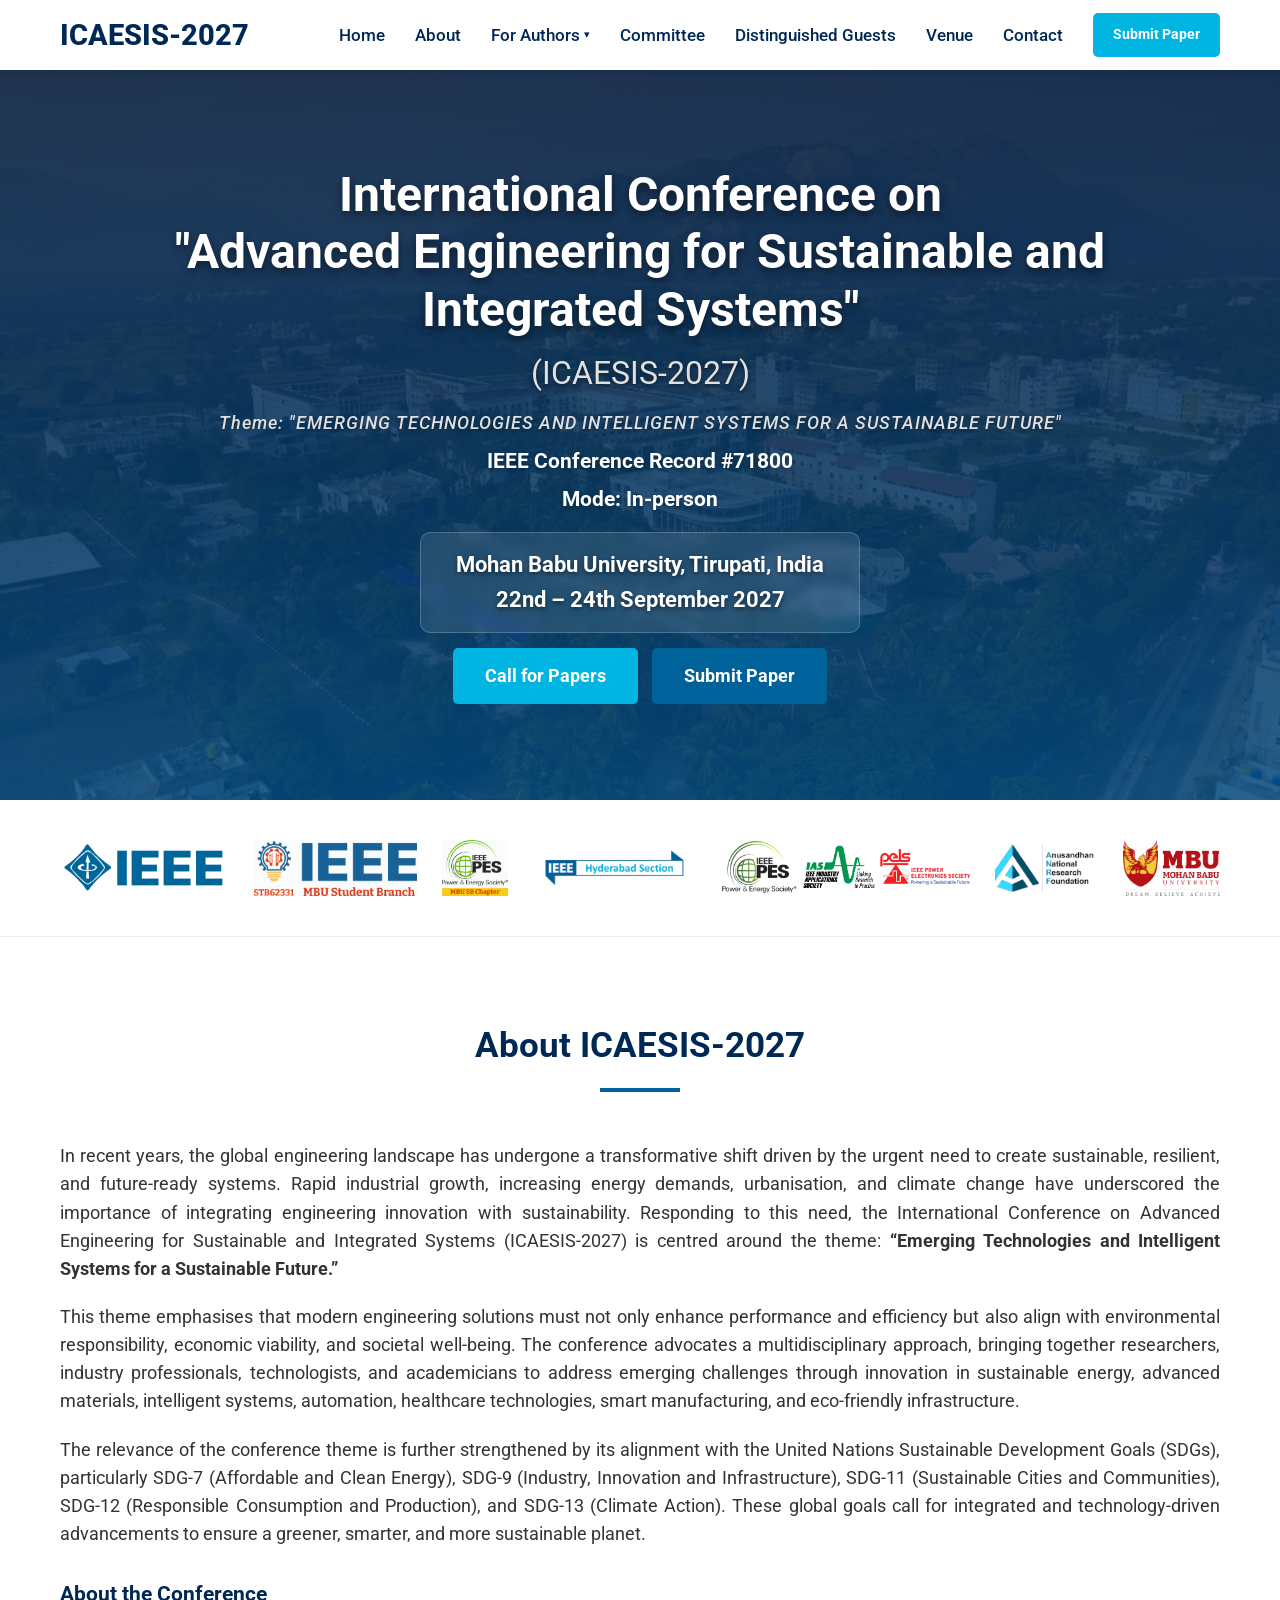
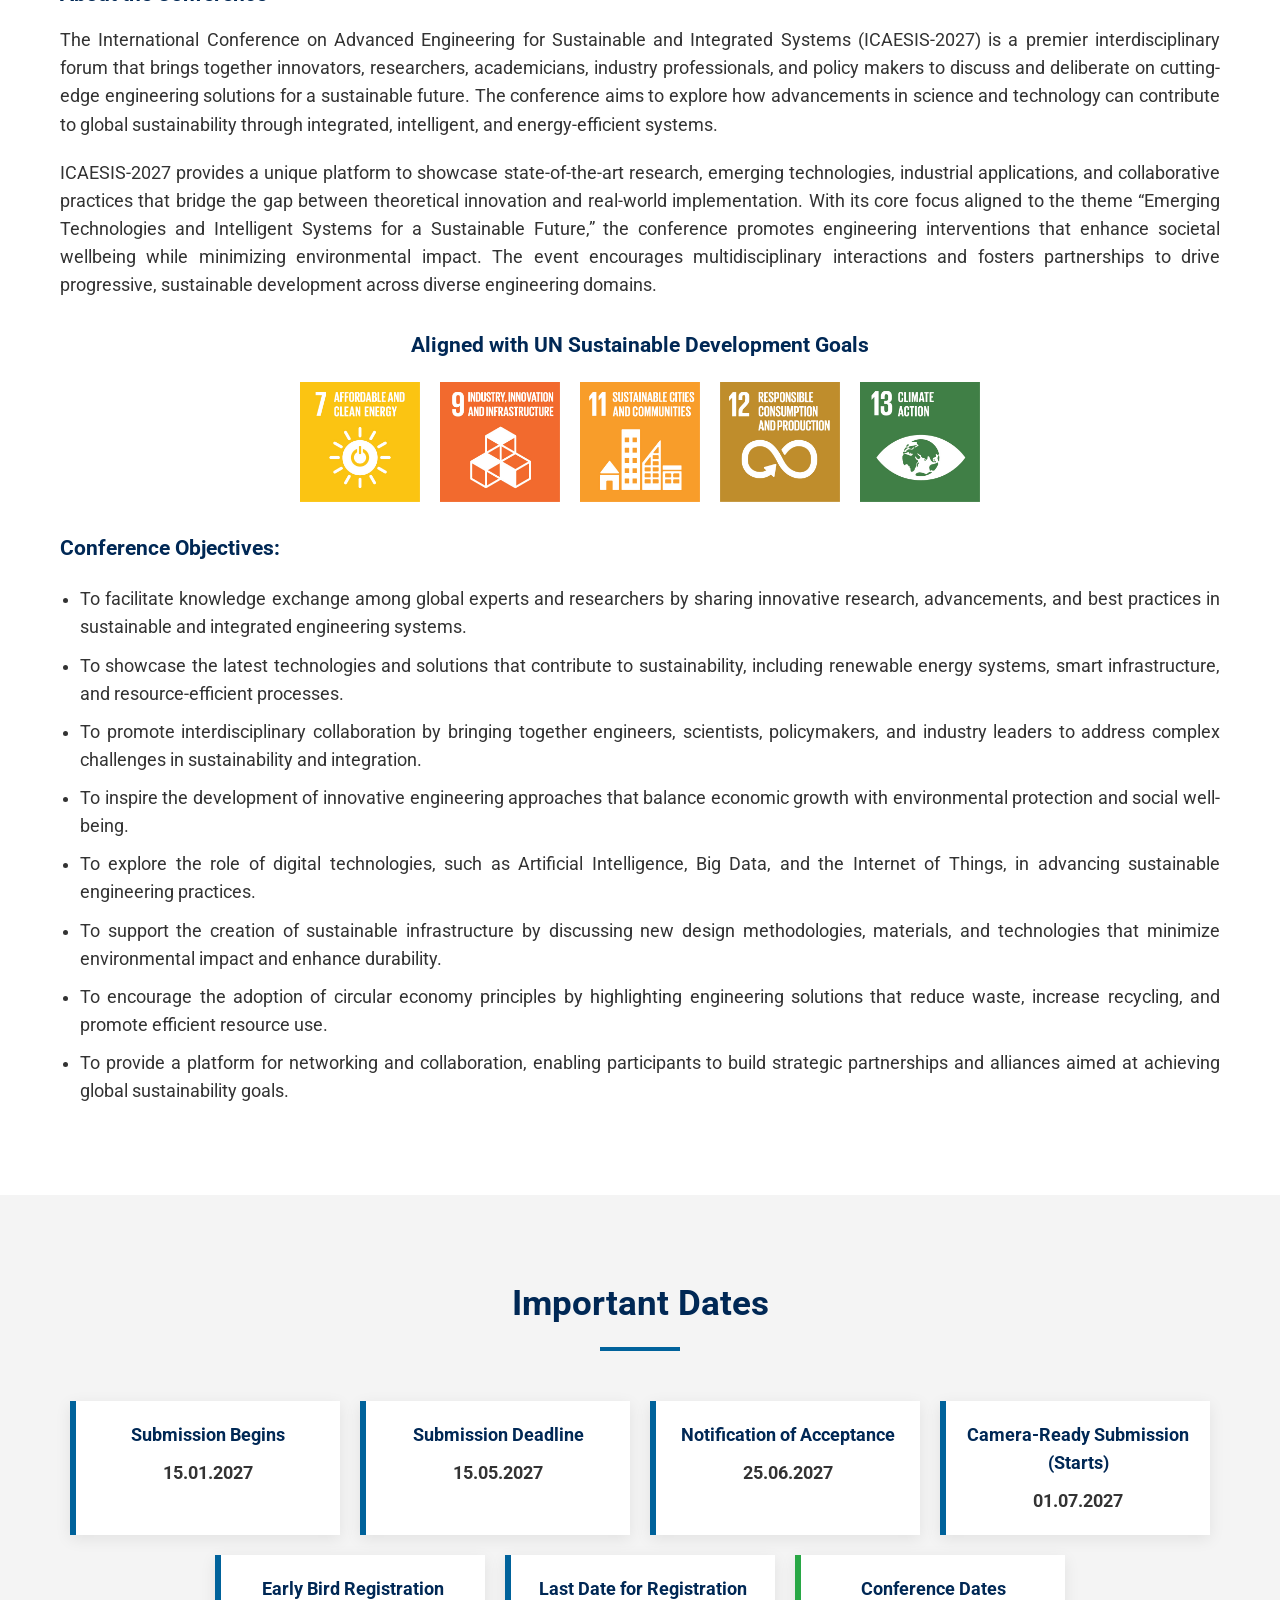
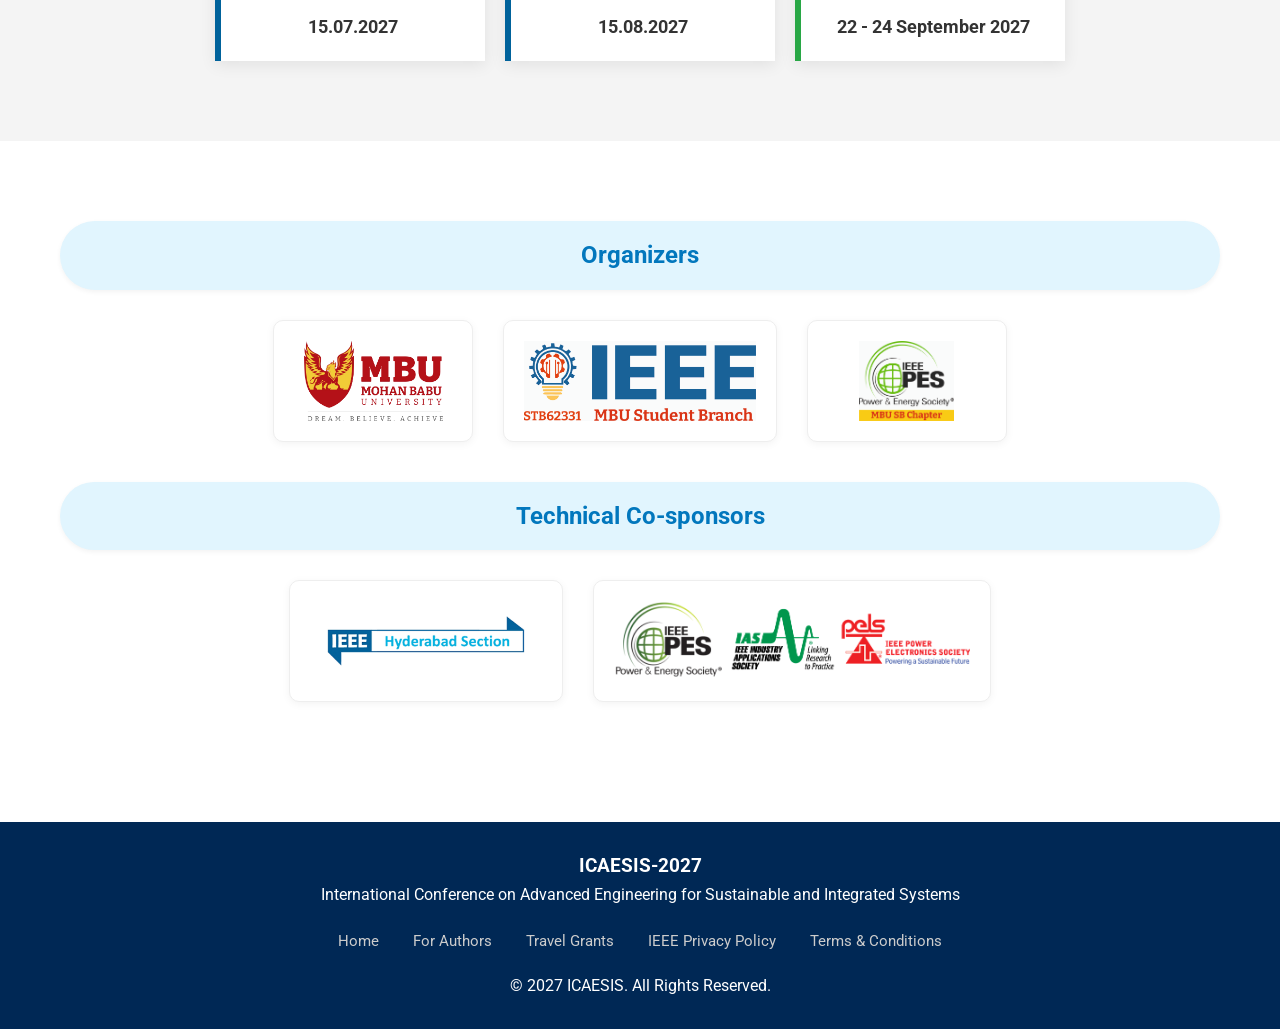
==== index.html @ 09b5b449 "ICAESIS 2027 site: new theme, dates, fees; remove popup" ====
<!DOCTYPE html>
<html lang="en">

<head>
    <meta charset="UTF-8">
    <meta name="viewport" content="width=device-width, initial-scale=1.0">
    <title>ICAESIS-2027 | International Conference on Advanced Engineering</title>
    <!-- Google Fonts -->
    <link rel="preconnect" href="https://fonts.googleapis.com">
    <link rel="preconnect" href="https://fonts.gstatic.com" crossorigin>
    <link
        href="https://fonts.googleapis.com/css2?family=Open+Sans:ital,wght@0,300..800;1,300..800&family=Roboto:wght@300;400;500;700&display=swap"
        rel="stylesheet">
    <!-- Custom CSS -->
    <link rel="stylesheet" href="css/style.css">
    <link rel="icon" type="image/png" href="logos/ieee-hyd.png">
</head>

<body>

    <!-- Header -->
    <header>
        <div class="container navbar">
            <div class="logo-container">
                <a href="index.html" class="nav-brand">
                    ICAESIS-2027
                </a>
            </div>

            <ul class="nav-links">
                <li><a href="index.html">Home</a></li>
                <li><a href="index.html#about">About</a></li>
                <li class="nav-dropdown"><a href="call-for-papers.html">For Authors</a>
                    <ul class="dropdown-menu">
                        <li><a href="call-for-papers.html">Call for Papers</a></li>
                        <li><a href="index.html#dates">Important Dates</a></li>
                        <li><a href="call-for-papers.html#registration-fee">Registration Fee</a></li>
                        <li><a href="call-for-papers.html#submission-guidelines">Submission Guidelines</a></li>
                        <li><a href="templates.html">Templates</a></li>
                    </ul>
                </li>
                <li><a href="committee.html">Committee</a></li>
                <li><a href="speakers.html">Distinguished Guests</a></li>
                <li><a href="venue.html">Venue</a></li>
                <li><a href="contact.html">Contact</a></li>
                 <li class="mobile-nav-btn"><a href="https://cmt3.research.microsoft.com/ICAESIS2027/Submission/Index" class="btn">Submit Paper</a></li>
                            </ul>

            <div class="nav-actions">
                <a href="https://cmt3.research.microsoft.com/ICAESIS2027/Submission/Index" class="btn" style="padding: 10px 20px; font-size: 0.9rem;">Submit Paper</a>
            </div>

            <div class="hamburger">
                <span class="bar"></span>
                <span class="bar"></span>
                <span class="bar"></span>
            </div>
        </div>
    </header>

    <!-- Hero Section -->
    <section class="hero">
        <div class="hero-content">
            <h1>International Conference on <br> "Advanced Engineering for Sustainable and Integrated Systems"</h1>
            <h2>(ICAESIS-2027)</h2>
            <p style="font-size: 1.15rem; margin-top: 8px; font-style: italic; color: #e0e0e0; letter-spacing: 1px; font-weight: 500;">Theme: "EMERGING TECHNOLOGIES AND INTELLIGENT SYSTEMS FOR A SUSTAINABLE FUTURE"</p>
            <p style="font-size: 1.3rem; margin-top: 8px; font-weight: 700;">IEEE Conference Record #71800</p>
            <p style="font-size: 1.3rem; margin-top: 5px; font-weight: 700;">Mode: In-person</p>
            <div class="date-location" style="margin-top: 15px;">
                Mohan Babu University, Tirupati, India <br>
                22nd – 24th September 2027
            </div>
            <div style="margin-top: 15px;">
                <a href="call-for-papers.html" class="btn">Call for Papers</a>
                <a href="https://cmt3.research.microsoft.com/ICAESIS2027/Submission/Index" class="btn" style="background-color: var(--ieee-blue); margin-left: 10px;">Submit Paper</a>
            </div>
        </div>
    </section>

    <!-- Logo Strip -->
    <div class="logo-strip">
        <div class="container">
            <div class="marquee-content">
                 <img src="logos/ieee-logo.png" alt="IEEE" title="IEEE">
                 <img src="logos/MBU_IEEE.jpg" alt="IEEE SB" title="IEEE Student Branch MBU">
           
                 <img src="logos/MBU_IEEE_PES.jpg" alt="IEEE PES" title="IEEE PES/PELS/IAS Jt Chapter">
                      <img src="logos/ieee-hyderabad-logo.jpg" alt="IEEE Hyd" title="IEEE Hyderabad Section">  
                <img src="logos/PESlogo.png" alt="IEEE PES" title="IEEE PES/PELS/IAS Jt Chapter">
                    <img src="logos/anrf-logo.png" alt="ANRF" title="Anusandhan National Research Foundation (ANRF)">
                       <img src="logos/mbu-logo.webp" alt="MBU" title="Mohan Babu University">
                       

            </div>
        </div>
    </div>

    <!-- About Section -->
    <section class="section-padding" id="about">
        <div class="container">
            <h2 class="section-title">About ICAESIS-2027</h2>
            <div class="about-text">
                <p style="margin-bottom: 20px;">In recent years, the global engineering landscape has undergone a
                    transformative shift driven by the urgent need to create sustainable, resilient, and future-ready
                    systems. Rapid industrial growth, increasing energy demands, urbanisation, and climate change have
                    underscored the importance of integrating engineering innovation with sustainability. Responding to
                    this need, the International Conference on Advanced Engineering for Sustainable and Integrated
                    Systems (ICAESIS-2027) is centred around the theme: <strong>“Emerging Technologies and Intelligent
                        Systems for a Sustainable Future.”</strong></p>

                <p style="margin-bottom: 20px;">This theme emphasises that modern engineering solutions must not only
                    enhance performance and efficiency but also align with environmental responsibility, economic
                    viability, and societal well-being. The conference advocates a multidisciplinary approach, bringing
                    together researchers, industry professionals, technologists, and academicians to address emerging
                    challenges through innovation in sustainable energy, advanced materials, intelligent systems,
                    automation, healthcare technologies, smart manufacturing, and eco-friendly infrastructure.</p>

                <p style="margin-bottom: 30px;">The relevance of the conference theme is further strengthened by its
                    alignment with the United Nations Sustainable Development Goals (SDGs), particularly SDG-7
                    (Affordable and Clean Energy), SDG-9 (Industry, Innovation and Infrastructure), SDG-11 (Sustainable
                    Cities and Communities), SDG-12 (Responsible Consumption and Production), and SDG-13 (Climate
                    Action). These global goals call for integrated and technology-driven advancements to ensure a
                    greener, smarter, and more sustainable planet.</p>

                <h3 style="color: var(--ieee-dark-blue); margin-bottom: 15px;">About the Conference</h3>
                <p style="margin-bottom: 20px;">The International Conference on Advanced Engineering for
                    Sustainable and Integrated Systems (ICAESIS-2027) is a premier interdisciplinary forum that brings
                    together innovators, researchers, academicians, industry professionals, and policy makers to discuss
                    and deliberate on cutting-edge engineering solutions for a sustainable future. The conference aims
                    to explore how advancements in science and technology can contribute to global sustainability
                    through integrated, intelligent, and energy-efficient systems.</p>

                <p style="margin-bottom: 30px;">ICAESIS-2027 provides a unique platform to showcase state-of-the-art
                    research, emerging technologies, industrial applications, and collaborative practices that bridge
                    the gap between theoretical innovation and real-world implementation. With its core focus aligned to
                    the theme “Emerging Technologies and Intelligent Systems for a Sustainable Future,” the conference promotes engineering
                    interventions that enhance societal wellbeing while minimizing environmental impact. The event
                    encourages multidisciplinary interactions and fosters partnerships to drive progressive, sustainable
                    development across diverse engineering domains.</p>

                <!-- SDG Logos -->
                <div style="text-align: center; margin-bottom: 30px;">
                    <h3 style="color: var(--ieee-dark-blue); margin-bottom: 20px;">Aligned with UN Sustainable Development Goals</h3>
                    <div style="display: flex; justify-content: center; align-items: center; flex-wrap: wrap; gap: 20px;">
                        <img src="logos/sdg-07.jpg" alt="SDG 7: Affordable and Clean Energy" title="SDG 7: Affordable and Clean Energy" style="height: 120px;">
                        <img src="logos/sdg-09.jpg" alt="SDG 9: Industry, Innovation and Infrastructure" title="SDG 9: Industry, Innovation and Infrastructure" style="height: 120px;">
                        <img src="logos/sdg-11.jpg" alt="SDG 11: Sustainable Cities and Communities" title="SDG 11: Sustainable Cities and Communities" style="height: 120px;">
                        <img src="logos/sdg-12.jpg" alt="SDG 12: Responsible Consumption and Production" title="SDG 12: Responsible Consumption and Production" style="height: 120px;">
                        <img src="logos/sdg-13.jpg" alt="SDG 13: Climate Action" title="SDG 13: Climate Action" style="height: 120px;">
                    </div>
                    
                </div>

                <h3 style="color: var(--ieee-dark-blue); margin-bottom: 15px;">Conference Objectives:</h3>
                <ul class="objectives-list">
                    <li>To facilitate knowledge exchange among global experts and researchers by sharing innovative
                        research, advancements, and best practices in sustainable and integrated engineering systems.
                    </li>
                    <li>To showcase the latest technologies and solutions that contribute to sustainability, including
                        renewable energy systems, smart infrastructure, and resource-efficient processes.</li>
                    <li>To promote interdisciplinary collaboration by bringing together engineers, scientists,
                        policymakers, and industry leaders to address complex challenges in sustainability and
                        integration.</li>
                    <li>To inspire the development of innovative engineering approaches that balance economic growth
                        with environmental protection and social well-being.</li>
                    <li>To explore the role of digital technologies, such as Artificial Intelligence, Big Data, and the
                        Internet of Things, in advancing sustainable engineering practices.</li>
                    <li>To support the creation of sustainable infrastructure by discussing new design methodologies,
                        materials, and technologies that minimize environmental impact and enhance durability.</li>
                    <li>To encourage the adoption of circular economy principles by highlighting engineering solutions
                        that reduce waste, increase recycling, and promote efficient resource use.</li>
                    <li>To provide a platform for networking and collaboration, enabling participants to build strategic
                        partnerships and alliances aimed at achieving global sustainability goals.</li>
                </ul>
            </div>
        </div>
    </section>

    <!-- Important Dates -->
    <section class="section-padding bg-light" id="dates">
        <div class="container">
            <h2 class="section-title">Important Dates</h2>
            <div class="dates-grid">
                <div class="date-card">
                    <h3>Submission Begins</h3>
                    <p>15.01.2027</p>
                </div>
                <div class="date-card">
                    <h3>Submission Deadline</h3>
                    <p>15.05.2027</p>
                </div>
                <div class="date-card">
                    <h3>Notification of Acceptance</h3>
                    <p>25.06.2027</p>
                </div>
                <div class="date-card">
                    <h3>Camera-Ready Submission (Starts)</h3>
                    <p>01.07.2027</p>
                </div>
                <div class="date-card">
                    <h3>Early Bird Registration</h3>
                    <p>15.07.2027</p>
                </div>
                <div class="date-card">
                    <h3>Last Date for Registration</h3>
                    <p>15.08.2027</p>
                </div>
                <div class="date-card" style="border-left-color: #28a745;">
                    <h3>Conference Dates</h3>
                    <p>22 - 24 September 2027</p>
                </div>
            </div>
        </div>
    </section>

    <!-- Organizers & Technical Co-Sponsors -->
    <section class="section-padding">
        <div class="container">
            <!-- Organizers -->
            <div class="organizer-block">
                <div class="organizer-header" style="background-color: #e1f5fe; color: #0277bd;">Organizers</div>
                <div class="organizer-logos">
                    <div class="sponsor-card">
                        <img src="logos/mbu-logo.webp" alt="Mohan Babu University">
                    </div>
                    <div class="sponsor-card">
                        <img src="logos/MBU_IEEE.jpg" alt="IEEE Student Branch MBU" style="height: 150px;">
                    </div>
                    <div class="sponsor-card">
                        <img src="logos/MBU_IEEE_PES.jpg" alt="IEEE Student Branch MBU" style="height: 150px;">
                    </div>
                </div>
            </div>

            <!-- Technical Co-Sponsors -->
            <div class="organizer-block">
                <div class="organizer-header" style="background-color: #e1f5fe; color: #0277bd;">Technical Co-sponsors
        
                </div>
                <div class="organizer-logos">
                    <div class="sponsor-card">
                        <img src="logos/ieee-hyderabad-logo.jpg" alt="IEEE Hyderabad Section">
                    </div>
                    <div class="sponsor-card">
                        <img src="logos/PESlogo.png" alt="IEEE PES/PELS/IAS Jt Chapter">
                    </div>
                </div>
            </div>
        </div>
    </section>

    <!-- Footer -->
    <footer id="contact">
        <div class="container">
            <h3>ICAESIS-2027</h3>
            <p>International Conference on Advanced Engineering for Sustainable and Integrated Systems</p>
            <div class="footer-links">
                <a href="index.html">Home</a>
                <a href="call-for-papers.html">For Authors</a>
                <a href="travel-grants.html">Travel Grants</a>
                <a href="https://www.ieee.org/security/privacy.html" target="_blank">IEEE Privacy Policy</a>
                <a href="https://www.ieee.org/about/help/site-terms-conditions.html" target="_blank">Terms &
                    Conditions</a>
            </div>
            <p>&copy; 2027 ICAESIS. All Rights Reserved.</p>
        </div>
    </footer>

    <!-- Scripts -->
    <script src="js/script.js"></script>
</body>

</html>
---- css/style.css ----
/* Global Styles */
:root {
  --ieee-blue: #00629B;
  --ieee-dark-blue: #002855;
  --text-color: #333;
  --light-gray: #f4f4f4;
  --white: #ffffff;
  --accent-color: #00b5e2;
  /* A lighter blue for accents */
}

* {
  box-sizing: border-box;
  margin: 0;
  padding: 0;
}

body {
  font-family: 'Roboto', 'Open Sans', sans-serif;
  line-height: 1.6;
  color: var(--text-color);
  background-color: var(--white);
}

a {
  text-decoration: none;
  color: inherit;
}

ul {
  list-style: none;
}

.container {
  max-width: 1200px;
  /* Increased from 1100px for wider layout */
  margin: 0 auto;
  padding: 0 20px;
}

/* Header & Navigation */
header {
  background-color: var(--white);
  box-shadow: 0 2px 5px rgba(0, 0, 0, 0.1);
  position: sticky;
  top: 0;
  z-index: 1000;
}

.navbar {
  display: flex;
  justify-content: space-between;
  align-items: center;
  height: 70px;
  /* Reduced from 90px */
  padding: 0 20px;
  /* Restored horizontal padding */
}

.logo-container {
  display: flex;
  align-items: center;
  gap: 15px;
  flex: 0 0 auto;
  /* Don't take extra space */
  margin-right: auto;
  /* Push content to the right if needed, but flex grow on links handles it */
}

.logo-img {
  height: 60px;
  width: auto;
}

.nav-brand {
  font-size: 1.8rem;
  font-weight: 800;
  color: var(--ieee-dark-blue);
}

.nav-links {
  flex: 1;
  /* Take up remaining space */
  display: flex;
  justify-content: flex-end;
  /* Align links to the right */
  gap: 30px;
  padding-right: 30px;
  /* Space between links and button */
}

.nav-actions {
  flex: 0 0 auto;
  /* Only take necessary space */
  display: flex;
  justify-content: flex-end;
  gap: 10px;
}

.nav-links li a {
  font-weight: 500;
  color: var(--ieee-dark-blue);
  transition: color 0.3s ease;
  font-size: 1.05rem;
}

.nav-links li a:hover {
  color: var(--ieee-blue);
}

.mobile-nav-btn {
  display: none;
  /* Hidden on desktop */
}

.hamburger {
  display: none;
  cursor: pointer;
}

.bar {
  display: block;
  width: 25px;
  height: 3px;
  margin: 5px auto;
  -webkit-transition: all 0.3s ease-in-out;
  transition: all 0.3s ease-in-out;
  background-color: var(--ieee-dark-blue);
}

/* Hero Section */
.hero {
  background: linear-gradient(rgba(0, 20, 50, 0.85), rgba(0, 80, 140, 0.85)), url('../logos/mbu-university.webp');
  background-size: cover;
  background-position: center;
  background-attachment: fixed;
  color: var(--white);
  min-height: calc(100vh - 70px - 100px);
  /* viewport minus header minus logo strip */
  display: flex;
  justify-content: center;
  align-items: center;
  text-align: center;
  padding: 20px 20px;
  position: relative;
}

.hero-content {
  max-width: 960px;
  z-index: 2;
}

.hero-content h1 {
  font-size: 3rem;
  margin-bottom: 10px;
  line-height: 1.2;
  font-weight: 700;
  text-shadow: 0 4px 8px rgba(0, 0, 0, 0.5);
}

.hero-content h2 {
  font-size: 2rem;
  font-weight: 400;
  margin-bottom: 8px;
  color: #e0e0e0;
  text-shadow: 0 2px 4px rgba(0, 0, 0, 0.5);
}

.hero-content h3 {
  font-size: 1.3rem;
  margin-bottom: 20px;
  font-weight: 300;
  font-style: italic;
}

.hero-content p {
  text-shadow: 0 2px 4px rgba(0, 0, 0, 0.3);
}

.hero-content .date-location {
  font-size: 1.4rem;
  margin-bottom: 0;
  font-weight: bold;
  background: rgba(255, 255, 255, 0.1);
  padding: 14px 35px;
  border-radius: 10px;
  display: inline-block;
  backdrop-filter: blur(5px);
  border: 1px solid rgba(255, 255, 255, 0.2);
  text-shadow: 0 2px 4px rgba(0, 0, 0, 0.5);
}

.btn {
  display: inline-block;
  padding: 14px 32px;
  background-color: var(--accent-color);
  color: var(--white);
  border-radius: 5px;
  font-weight: bold;
  transition: background-color 0.3s ease;
  font-size: 1.1rem;
}

.btn:hover {
  background-color: var(--ieee-blue);
}

/* Sections */
.section-padding {
  padding: 80px 0;
}

.bg-light {
  background-color: var(--light-gray);
}

h2.section-title {
  text-align: center;
  font-size: 2.2rem;
  color: var(--ieee-dark-blue);
  margin-bottom: 50px;
  position: relative;
}

h2.section-title::after {
  content: '';
  display: block;
  width: 80px;
  height: 4px;
  background-color: var(--excel-blue);
  /* Typo, meant ieee-blue? */
  background-color: var(--ieee-blue);
  margin: 15px auto 0;
}

/* About */
.about-text {
  max-width: 100%;
  /* Fill the container */
  margin: 0 auto;
  text-align: justify;
  font-size: 1.1rem;
}

.about-text p {
  margin-bottom: 20px;
}

.objectives-list {
  margin-top: 20px;
  padding-left: 20px;
}

.objectives-list li {
  list-style-type: disc;
  margin-bottom: 10px;
}

/* Important Dates */
.dates-grid {
  display: flex;
  flex-wrap: wrap;
  justify-content: center;
  gap: 20px;
  max-width: 100%;
  /* Allow to fill the larger container */
  margin: 0 auto;
}

.date-card {
  background: var(--white);
  padding: 20px;
  border-left: 6px solid var(--ieee-blue);
  box-shadow: 0 4px 15px rgba(0, 0, 0, 0.08);
  transition: transform 0.3s ease;
  width: calc(25% - 20px);
  /* Force 4 columns */
  min-width: 220px;
  /* Integrity check */
  text-align: center;
}

.date-card:hover {
  transform: translateY(-5px);
}

.date-card h3 {
  font-size: 1.1rem;
  color: var(--ieee-dark-blue);
  margin-bottom: 10px;
}

.date-card p {
  font-weight: bold;
  color: var(--text-color);
  font-size: 1.1rem;
}

/* Sponsors */
.sponsors-grid {
  display: flex;
  justify-content: center;
  align-items: center;
  flex-wrap: wrap;
  gap: 60px;
  margin-top: 40px;
}

.sponsor-logo {
  max-height: 100px;
  max-width: 250px;
  object-fit: contain;
  /* filter: grayscale(100%);  Removed generic grayscale, keep logos original */
  transition: transform 0.3s;
}

.sponsor-logo:hover {
  transform: scale(1.05);
}

/* Sponsor Strip */
.logo-strip {
  background-color: var(--white);
  padding: 18px 0;
  border-bottom: 1px solid #eee;
  overflow: hidden;
}

.marquee-content {
  display: flex;
  justify-content: space-around;
  align-items: center;
  gap: 25px;
  flex-wrap: nowrap;
}

.marquee-content img {
  height: 100px;
  width: auto;
  object-fit: contain;
  transition: transform 0.3s;
  flex-shrink: 1;
  min-width: 0;
}

.marquee-content img:hover {
  transform: scale(1.05);
}

/* Organizer & Co-Sponsor Sections (Bottom) */
.organizer-block {
  margin-bottom: 40px;
  text-align: center;
}

.organizer-header {
  background-color: #e0f2f1;
  /* Light teal/cyan similar to screenshot */
  color: #00695c;
  /* Darker teal text */
  padding: 15px;
  border-radius: 50px;
  /* Pill shape */
  font-size: 1.5rem;
  font-weight: bold;
  margin-bottom: 30px;
  box-shadow: 0 2px 5px rgba(0, 0, 0, 0.05);
}

.organizer-logos {
  display: flex;
  justify-content: center;
  align-items: center;
  flex-wrap: wrap;
  gap: 30px;
}

.organizer-logos .sponsor-card {
  background: white;
  padding: 20px;
  border: 1px solid #eee;
  border-radius: 10px;
  box-shadow: 0 2px 8px rgba(0, 0, 0, 0.05);
  display: flex;
  align-items: center;
  justify-content: center;
  min-width: 200px;
}

.organizer-logos img {
  max-height: 80px;
  max-width: 100%;
  object-fit: contain;
}

/* Org Logos in Header */
.header-logos {
  display: flex;
  gap: 20px;
  flex-wrap: wrap;
}

/* Call for Papers Page */
.track-list {
  display: grid;
  grid-template-columns: 1fr;
  gap: 40px;
  max-width: 900px;
  margin: 0 auto;
}

.track-item {
  background: var(--white);
  padding: 30px;
  border-radius: 8px;
  box-shadow: 0 4px 15px rgba(0, 0, 0, 0.05);
  border-top: 4px solid var(--ieee-blue);
}

.track-item h3 {
  color: var(--ieee-blue);
  margin-bottom: 15px;
  font-size: 1.5rem;
}

.track-item p {
  margin-bottom: 15px;
  font-style: italic;
  color: #555;
}

.track-item ul {
  padding-left: 20px;
  list-style-type: disc;
}

.track-item ul li {
  margin-bottom: 8px;
}

/* Committee Page */
.committee-section {
  margin-bottom: 50px;
}

.committee-section h3 {
  color: var(--ieee-dark-blue);
  border-bottom: 2px solid #e0e0e0;
  padding-bottom: 15px;
  margin-bottom: 25px;
  font-size: 1.6rem;
}

.committee-grid {
  display: grid;
  grid-template-columns: repeat(auto-fill, minmax(300px, 1fr));
  gap: 25px;
}

.committee-member {
  background: var(--white);
  padding: 20px;
  border-radius: 8px;
  border: 1px solid #eee;
  box-shadow: 0 2px 8px rgba(0, 0, 0, 0.03);
  transition: box-shadow 0.3s;
}

.committee-member:hover {
  box-shadow: 0 5px 15px rgba(0, 0, 0, 0.1);
}

.committee-member strong {
  display: block;
  font-size: 1.15rem;
  color: var(--ieee-dark-blue);
  margin-bottom: 5px;
}

.committee-member span {
  display: block;
  color: #555;
  font-size: 1rem;
}

/* Footer */
footer {
  background-color: var(--ieee-dark-blue);
  color: var(--white);
  padding: 30px 0;
  text-align: center;
}

.footer-logo {
  margin-top: 10px;
  font-weight: bold;
  font-size: 1.2rem;
}

.footer-links {
  margin: 20px 0;
}

.footer-links a {
  margin: 0 15px;
  font-size: 0.95rem;
  color: #ccc;
  text-decoration: none;
}

.footer-links a:hover {
  color: var(--white);
  text-decoration: underline;
}

/* Registration Fees Table */
.registration-fees {
  max-width: 900px;
  margin: 0 auto;
}

.table-responsive {
  overflow-x: auto;
}

.fees-table {
  width: 100%;
  border-collapse: collapse;
  background: var(--white);
  box-shadow: 0 4px 15px rgba(0, 0, 0, 0.08);
  border-radius: 8px;
  overflow: hidden;
  table-layout: fixed;
}

.fees-table thead {
  background-color: var(--ieee-dark-blue);
  color: var(--white);
}

.fees-table th {
  padding: 12px 8px;
  text-align: center;
  font-weight: 600;
  font-size: 0.9rem;
  border: 1px solid #1a4a7a;
  white-space: nowrap;
}

.fees-table th:first-child {
  text-align: left;
  width: 40%;
}

.fees-table th:not(:first-child) {
  width: 15%;
}

.fees-table td {
  padding: 12px 8px;
  text-align: center;
  border: 1px solid #e0e0e0;
  font-size: 0.95rem;
}

.fees-table td:first-child {
  text-align: left;
  font-weight: 500;
  color: var(--ieee-dark-blue);
  background-color: #f8f9fa;
}

.fees-table tbody tr:hover {
  background-color: #f0f7ff;
}

.fees-table tbody tr:nth-child(even) td:not(:first-child) {
  background-color: #fafafa;
}

.fees-table tbody tr:nth-child(even):hover td {
  background-color: #f0f7ff;
}

/* Mobile Responsive */
@media (max-width: 900px) {
  .header-logos {
    display: none;
  }

  .marquee-content img {
    height: 80px;
  }
}

@media (max-width: 768px) {
  .nav-actions {
    display: none;
  }

  .mobile-nav-btn {
    display: inline-block;
    margin-top: 10px;
  }

  .hamburger {
    display: block;
  }

  .hamburger.active .bar:nth-child(2) {
    opacity: 0;
  }

  .hamburger.active .bar:nth-child(1) {
    transform: translateY(8px) rotate(45deg);
  }

  .hamburger.active .bar:nth-child(3) {
    transform: translateY(-8px) rotate(-45deg);
  }

  .nav-links {
    position: fixed;
    left: -100%;
    top: 90px;
    gap: 0;
    flex-direction: column;
    background-color: var(--white);
    width: 100%;
    text-align: center;
    transition: 0.3s;
    box-shadow: 0 10px 10px rgba(0, 0, 0, 0.1);
    padding: 20px 0;
  }

  .nav-links.active {
    left: 0;
  }

  .nav-links li {
    margin: 20px 0;
  }

  .hero-content h1 {
    font-size: 2.2rem;
  }

  .hero-content h2 {
    font-size: 1.6rem;
  }

  .hero-content .date-location {
    font-size: 1.2rem;
    padding: 12px 25px;
  }

  .hero-content p {
    font-size: 1.1rem !important;
  }

  .marquee-content img {
    height: 68px;
  }

  .marquee-content {
    gap: 15px;
  }

  .date-card {
    width: calc(50% - 20px);
  }
}

@media (max-width: 600px) {
  .hero-content h1 {
    font-size: 1.6rem;
  }

  .hero-content h2 {
    font-size: 1.3rem;
  }

  .hero-content .date-location {
    font-size: 1rem;
    padding: 10px 20px;
  }

  .hero-content p {
    font-size: 0.95rem !important;
  }

  .btn {
    padding: 10px 22px;
    font-size: 0.95rem;
  }

  .marquee-content img {
    height: 52px;
  }

  .marquee-content {
    gap: 10px;
  }

  .logo-strip {
    padding: 12px 0;
  }

  .date-card {
    width: 100%;
  }

  /* Stack hero buttons on narrow screens */
  .hero-content .btn {
    display: block;
    width: 80%;
    margin: 10px auto;
    margin-left: auto !important;
  }

  /* Registration fees table mobile scroll */
  .table-responsive {
    overflow-x: auto;
    -webkit-overflow-scrolling: touch;
    margin: 0 -10px;
    padding: 0 10px;
  }

  .fees-table {
    min-width: 650px;
  }

  .fees-table th,
  .fees-table td {
    padding: 10px 6px;
    font-size: 0.85rem;
  }

  .registration-fees::after {
    content: '← Scroll horizontally →';
    display: block;
    text-align: center;
    font-size: 0.8rem;
    color: #888;
    margin-top: 10px;
  }

  /* Stack submission buttons on mobile */
  .submission-buttons .btn {
    display: block;
    width: 80%;
    margin: 10px auto;
    margin-left: auto !important;
  }
}

/* Smooth scrolling & anchor offset for sticky header */
html {
  scroll-behavior: smooth;
}

#important-dates,
#registration-fee,
#submission-guidelines,
#dates {
  scroll-margin-top: 120px;
}

/* Dropdown Menu */
.nav-dropdown {
  position: relative;
}

.nav-dropdown > a {
  display: flex;
  align-items: center;
  gap: 4px;
}

.nav-dropdown > a::after {
  content: '▾';
  font-size: 0.7rem;
  transition: transform 0.3s ease;
}

.dropdown-menu {
  position: absolute;
  top: 100%;
  left: 0;
  background: var(--white);
  min-width: 200px;
  box-shadow: 0 4px 15px rgba(0, 0, 0, 0.1);
  border-radius: 6px;
  padding: 8px 0;
  opacity: 0;
  visibility: hidden;
  transform: translateY(10px);
  transition: all 0.3s ease;
  z-index: 1001;
  list-style: none;
}

.nav-dropdown:hover .dropdown-menu,
.nav-dropdown.active .dropdown-menu {
  opacity: 1;
  visibility: visible;
  transform: translateY(0);
}

.dropdown-menu li a {
  display: block;
  padding: 10px 20px;
  font-size: 0.95rem;
  color: var(--ieee-dark-blue);
  font-weight: 400;
  transition: background-color 0.2s ease, color 0.2s ease;
}

.dropdown-menu li a:hover {
  background-color: #f0f7ff;
  color: var(--ieee-blue);
}

@media (max-width: 768px) {
  .nav-dropdown > a::after {
    content: '▾';
  }

  .nav-dropdown {
    width: 100%;
    text-align: center;
  }

  .nav-dropdown > a {
    display: inline-flex;
    justify-content: center;
  }

  .dropdown-menu {
    position: static;
    box-shadow: none;
    opacity: 1;
    visibility: visible;
    transform: none;
    background: #f8f9fa;
    border-radius: 0;
    padding: 0;
    max-height: 0;
    overflow: hidden;
    transition: max-height 0.3s ease;
    min-width: unset;
    width: 100%;
  }

  .nav-dropdown.active .dropdown-menu {
    max-height: 400px;
  }

  .dropdown-menu li a {
    padding: 10px 30px;
    font-size: 0.9rem;
    text-align: center;
  }
}

/* Registration Nav Button */
.nav-btn-registration {
  background-color: var(--ieee-blue);
  color: var(--white) !important;
  padding: 10px 20px;
  border-radius: 5px;
  font-weight: bold !important;
  font-size: 0.9rem !important;
  transition: background-color 0.3s ease;
}

.nav-btn-registration:hover {
  background-color: var(--ieee-dark-blue);
  color: var(--white) !important;
}

/* Disabled Nav Link */
.nav-disabled {
  color: #999 !important;
  pointer-events: none;
  cursor: default;
  opacity: 0.6;
}

/* Camera Ready Page */
.cr-banner {
  background: linear-gradient(135deg, #e3f2fd 0%, #f3e5f5 100%);
  border: 2px solid var(--ieee-blue);
  border-radius: 12px;
  padding: 40px;
  text-align: center;
}

.cr-banner h2 {
  color: var(--ieee-dark-blue);
  font-size: 2rem;
  margin-bottom: 15px;
}

.cr-banner p {
  font-size: 1.1rem;
  color: #444;
  max-width: 800px;
  margin: 0 auto 20px;
  line-height: 1.7;
}

.cr-badge {
  display: inline-block;
  background: var(--ieee-blue);
  color: white;
  padding: 10px 25px;
  border-radius: 30px;
  font-weight: bold;
  font-size: 1.05rem;
}

.cr-steps {
  display: flex;
  flex-direction: column;
  gap: 30px;
  max-width: 900px;
  margin: 0 auto;
}

.cr-step-card {
  display: flex;
  gap: 20px;
  background: var(--white);
  padding: 30px;
  border-radius: 10px;
  box-shadow: 0 4px 15px rgba(0, 0, 0, 0.06);
  border-left: 5px solid var(--ieee-blue);
  transition: transform 0.3s ease, box-shadow 0.3s ease;
}

.cr-step-card:hover {
  transform: translateY(-3px);
  box-shadow: 0 8px 25px rgba(0, 0, 0, 0.1);
}

.cr-step-number {
  flex-shrink: 0;
  width: 50px;
  height: 50px;
  background: var(--ieee-blue);
  color: white;
  border-radius: 50%;
  display: flex;
  align-items: center;
  justify-content: center;
  font-size: 1.4rem;
  font-weight: bold;
}

.cr-step-content {
  flex: 1;
}

.cr-step-content h3 {
  color: var(--ieee-dark-blue);
  font-size: 1.3rem;
  margin-bottom: 12px;
}

.cr-step-content p {
  margin-bottom: 10px;
  line-height: 1.7;
  color: #444;
}

.cr-step-content ul,
.cr-step-content ol {
  padding-left: 20px;
  margin-top: 10px;
}

.cr-step-content ul {
  list-style-type: disc;
}

.cr-step-content ol {
  list-style-type: decimal;
}

.cr-step-content li {
  margin-bottom: 10px;
  line-height: 1.6;
  color: #444;
}

.cr-link {
  color: var(--ieee-blue);
  text-decoration: underline;
  word-break: break-all;
}

.cr-link:hover {
  color: var(--ieee-dark-blue);
}

.cr-note {
  background: #fff3e0;
  border-left: 4px solid #ff9800;
  padding: 12px 18px;
  border-radius: 6px;
  margin-top: 15px;
  color: #e65100;
}

.cr-payment-box {
  background: #f8f9fa;
  border: 1px solid #e0e0e0;
  border-radius: 8px;
  padding: 20px;
  margin-top: 15px;
}

.cr-payment-box h4 {
  color: var(--ieee-dark-blue);
  margin-bottom: 12px;
}

.cr-payment-table {
  width: 100%;
  border-collapse: collapse;
}

.cr-payment-table td {
  padding: 8px 12px;
  border-bottom: 1px solid #eee;
}

.cr-payment-table td:first-child {
  font-weight: 600;
  color: var(--ieee-dark-blue);
  width: 40%;
}

@media (max-width: 600px) {
  .cr-step-card {
    flex-direction: column;
    align-items: flex-start;
  }

  .cr-banner {
    padding: 25px 20px;
  }

  .cr-banner h2 {
    font-size: 1.5rem;
  }
}

/* Announcement Modal / Popup */
.modal-overlay {
  position: fixed;
  inset: 0;
  background: rgba(0, 20, 50, 0.65);
  backdrop-filter: blur(3px);
  display: flex;
  align-items: center;
  justify-content: center;
  z-index: 2000;
  padding: 20px;
  opacity: 0;
  visibility: hidden;
  transition: opacity 0.3s ease, visibility 0.3s ease;
}

.modal-overlay.active {
  opacity: 1;
  visibility: visible;
}

.modal-box {
  background: var(--white);
  border-radius: 14px;
  max-width: 460px;
  width: 100%;
  padding: 40px 35px 35px;
  text-align: center;
  box-shadow: 0 20px 50px rgba(0, 0, 0, 0.3);
  position: relative;
  transform: translateY(20px) scale(0.97);
  transition: transform 0.3s ease;
  border-top: 6px solid var(--ieee-blue);
}

.modal-overlay.active .modal-box {
  transform: translateY(0) scale(1);
}

.modal-close {
  position: absolute;
  top: 14px;
  right: 18px;
  background: none;
  border: none;
  font-size: 1.8rem;
  line-height: 1;
  color: #999;
  cursor: pointer;
  transition: color 0.2s ease;
}

.modal-close:hover {
  color: var(--ieee-dark-blue);
}

.modal-badge {
  display: inline-block;
  background: #e1f5fe;
  color: #0277bd;
  font-weight: 700;
  font-size: 0.8rem;
  letter-spacing: 1px;
  text-transform: uppercase;
  padding: 6px 16px;
  border-radius: 20px;
  margin-bottom: 18px;
}

.modal-box h2 {
  color: var(--ieee-dark-blue);
  font-size: 1.6rem;
  margin-bottom: 12px;
}

.modal-box p {
  color: #555;
  font-size: 1.02rem;
  line-height: 1.6;
  margin-bottom: 25px;
}

.modal-actions {
  display: flex;
  gap: 12px;
  justify-content: center;
  flex-wrap: wrap;
}

.modal-actions .btn {
  padding: 12px 26px;
  font-size: 0.98rem;
}

@media (max-width: 480px) {
  .modal-box {
    padding: 35px 22px 28px;
  }

  .modal-box h2 {
    font-size: 1.35rem;
  }

  .modal-actions .btn {
    width: 100%;
  }
}
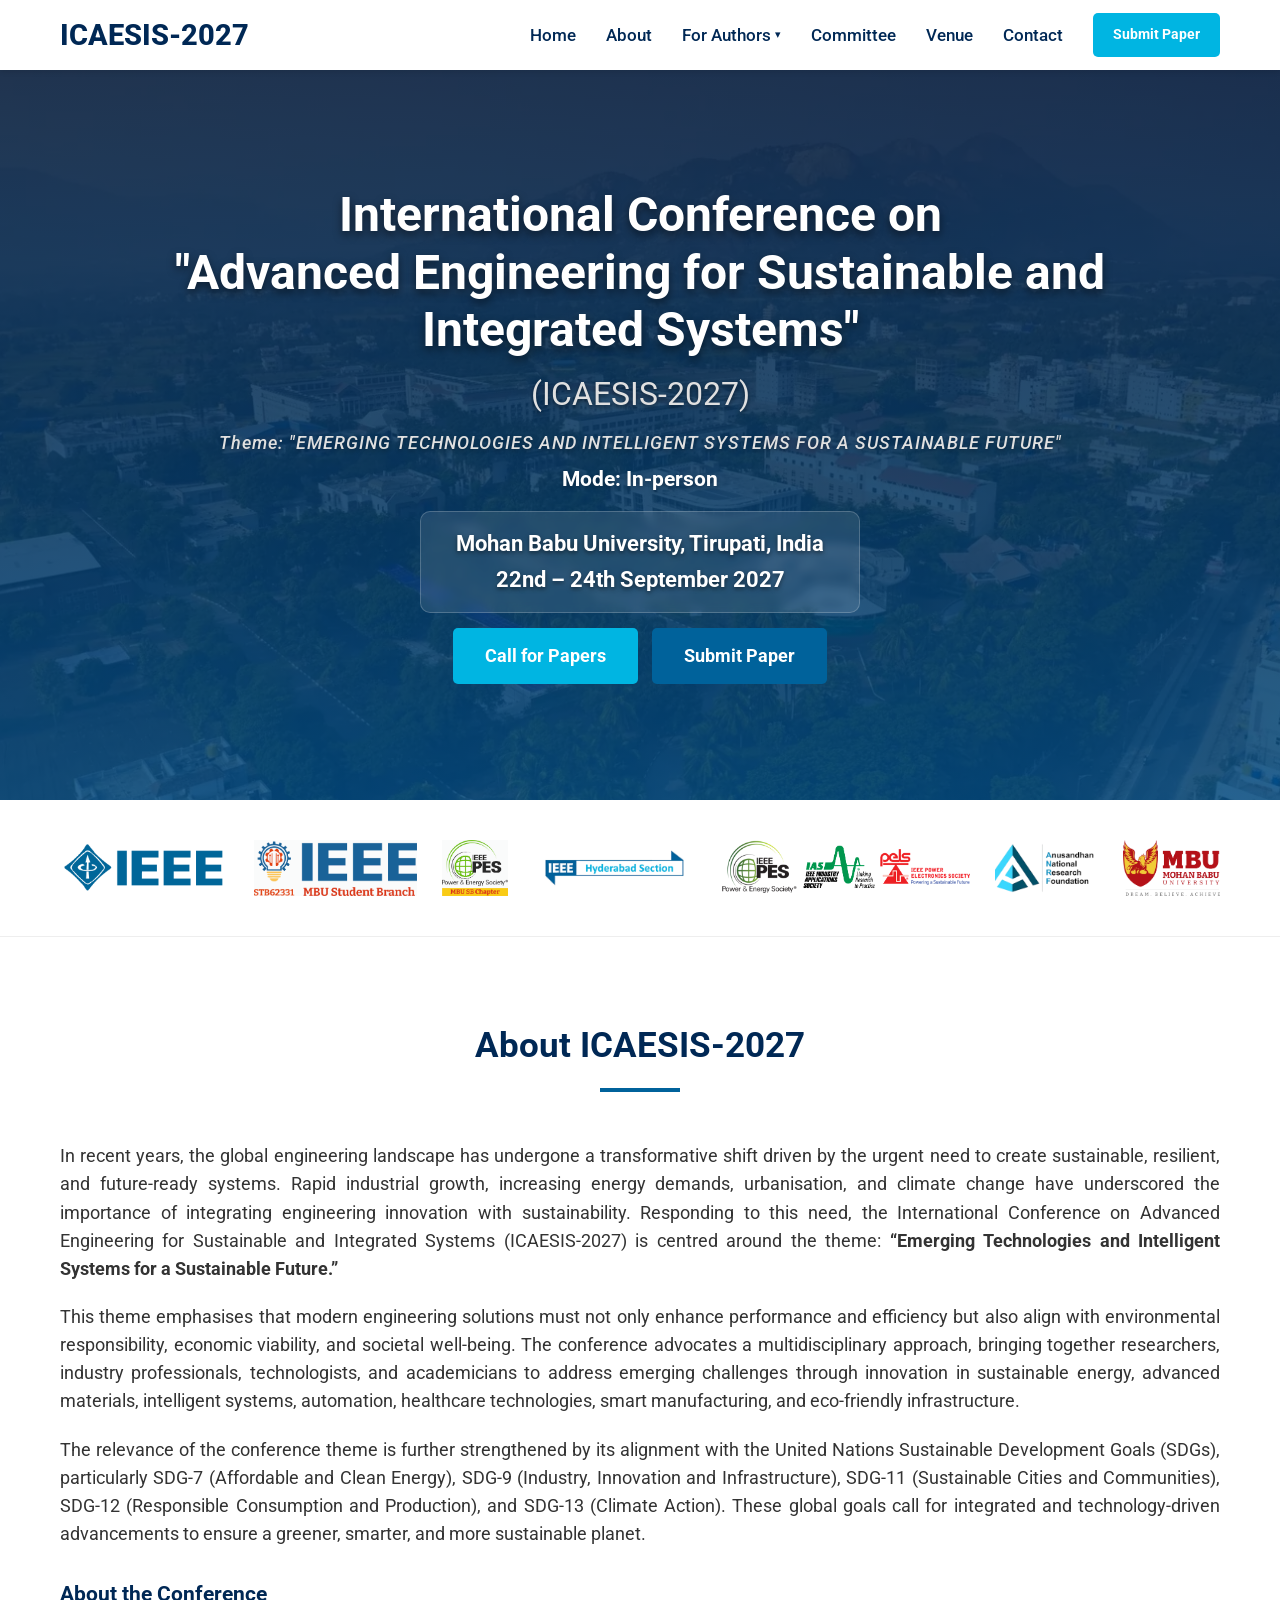
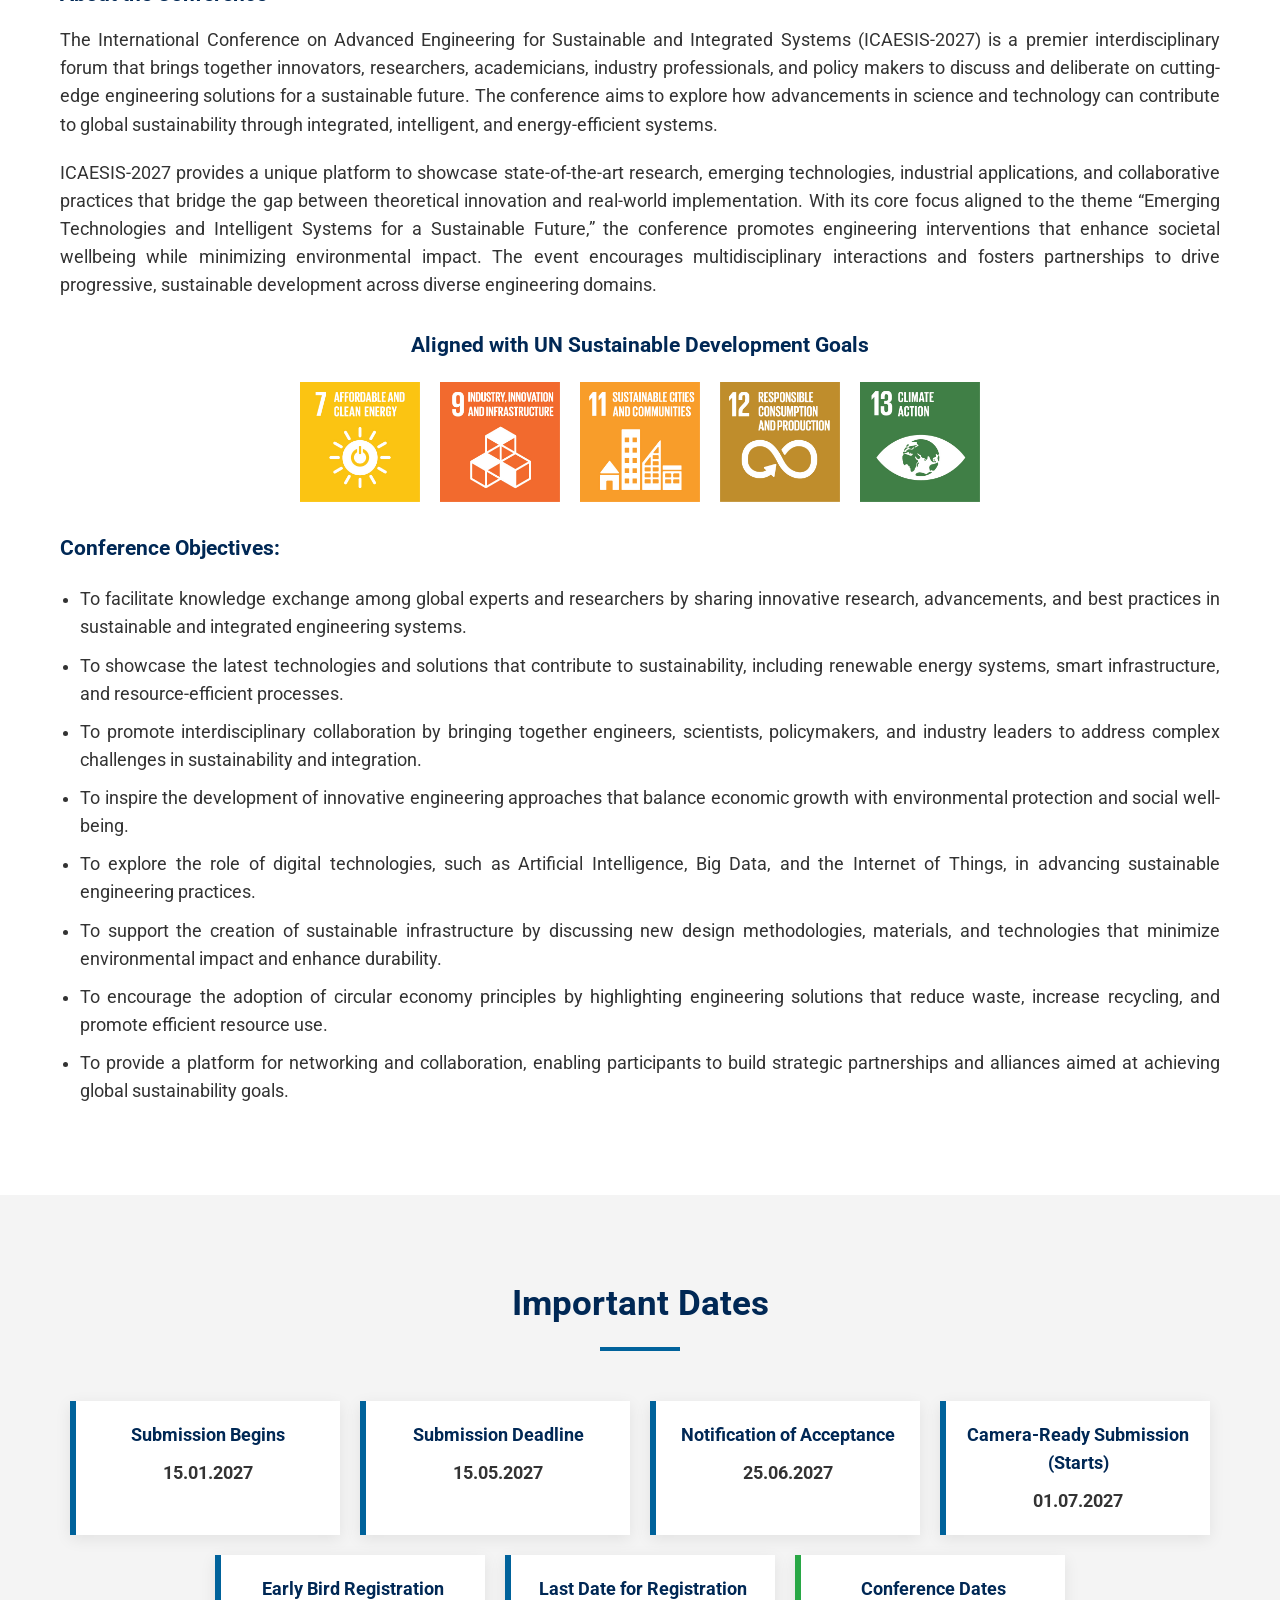
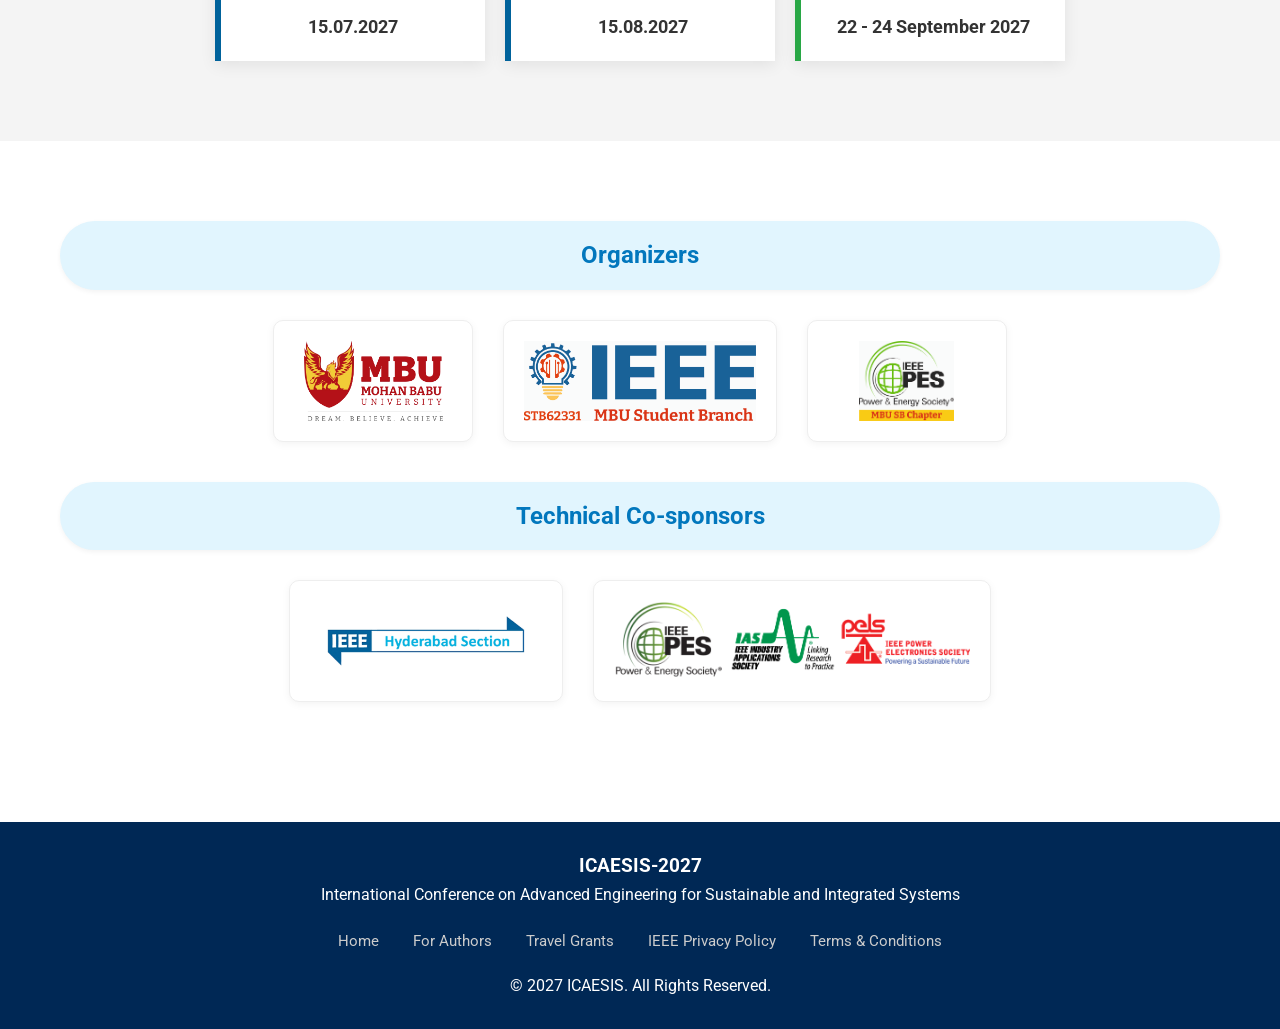
==== commit bd3fe7da: "Remove 2026 speakers, schedule, templates and IEEE record details" ====
--- a/index.html
+++ b/index.html
@@ -36,11 +36,9 @@
                         <li><a href="index.html#dates">Important Dates</a></li>
                         <li><a href="call-for-papers.html#registration-fee">Registration Fee</a></li>
                         <li><a href="call-for-papers.html#submission-guidelines">Submission Guidelines</a></li>
-                        <li><a href="templates.html">Templates</a></li>
                     </ul>
                 </li>
                 <li><a href="committee.html">Committee</a></li>
-                <li><a href="speakers.html">Distinguished Guests</a></li>
                 <li><a href="venue.html">Venue</a></li>
                 <li><a href="contact.html">Contact</a></li>
                  <li class="mobile-nav-btn"><a href="https://cmt3.research.microsoft.com/ICAESIS2027/Submission/Index" class="btn">Submit Paper</a></li>
@@ -64,7 +62,6 @@
             <h1>International Conference on <br> "Advanced Engineering for Sustainable and Integrated Systems"</h1>
             <h2>(ICAESIS-2027)</h2>
             <p style="font-size: 1.15rem; margin-top: 8px; font-style: italic; color: #e0e0e0; letter-spacing: 1px; font-weight: 500;">Theme: "EMERGING TECHNOLOGIES AND INTELLIGENT SYSTEMS FOR A SUSTAINABLE FUTURE"</p>
-            <p style="font-size: 1.3rem; margin-top: 8px; font-weight: 700;">IEEE Conference Record #71800</p>
             <p style="font-size: 1.3rem; margin-top: 5px; font-weight: 700;">Mode: In-person</p>
             <div class="date-location" style="margin-top: 15px;">
                 Mohan Babu University, Tirupati, India <br>
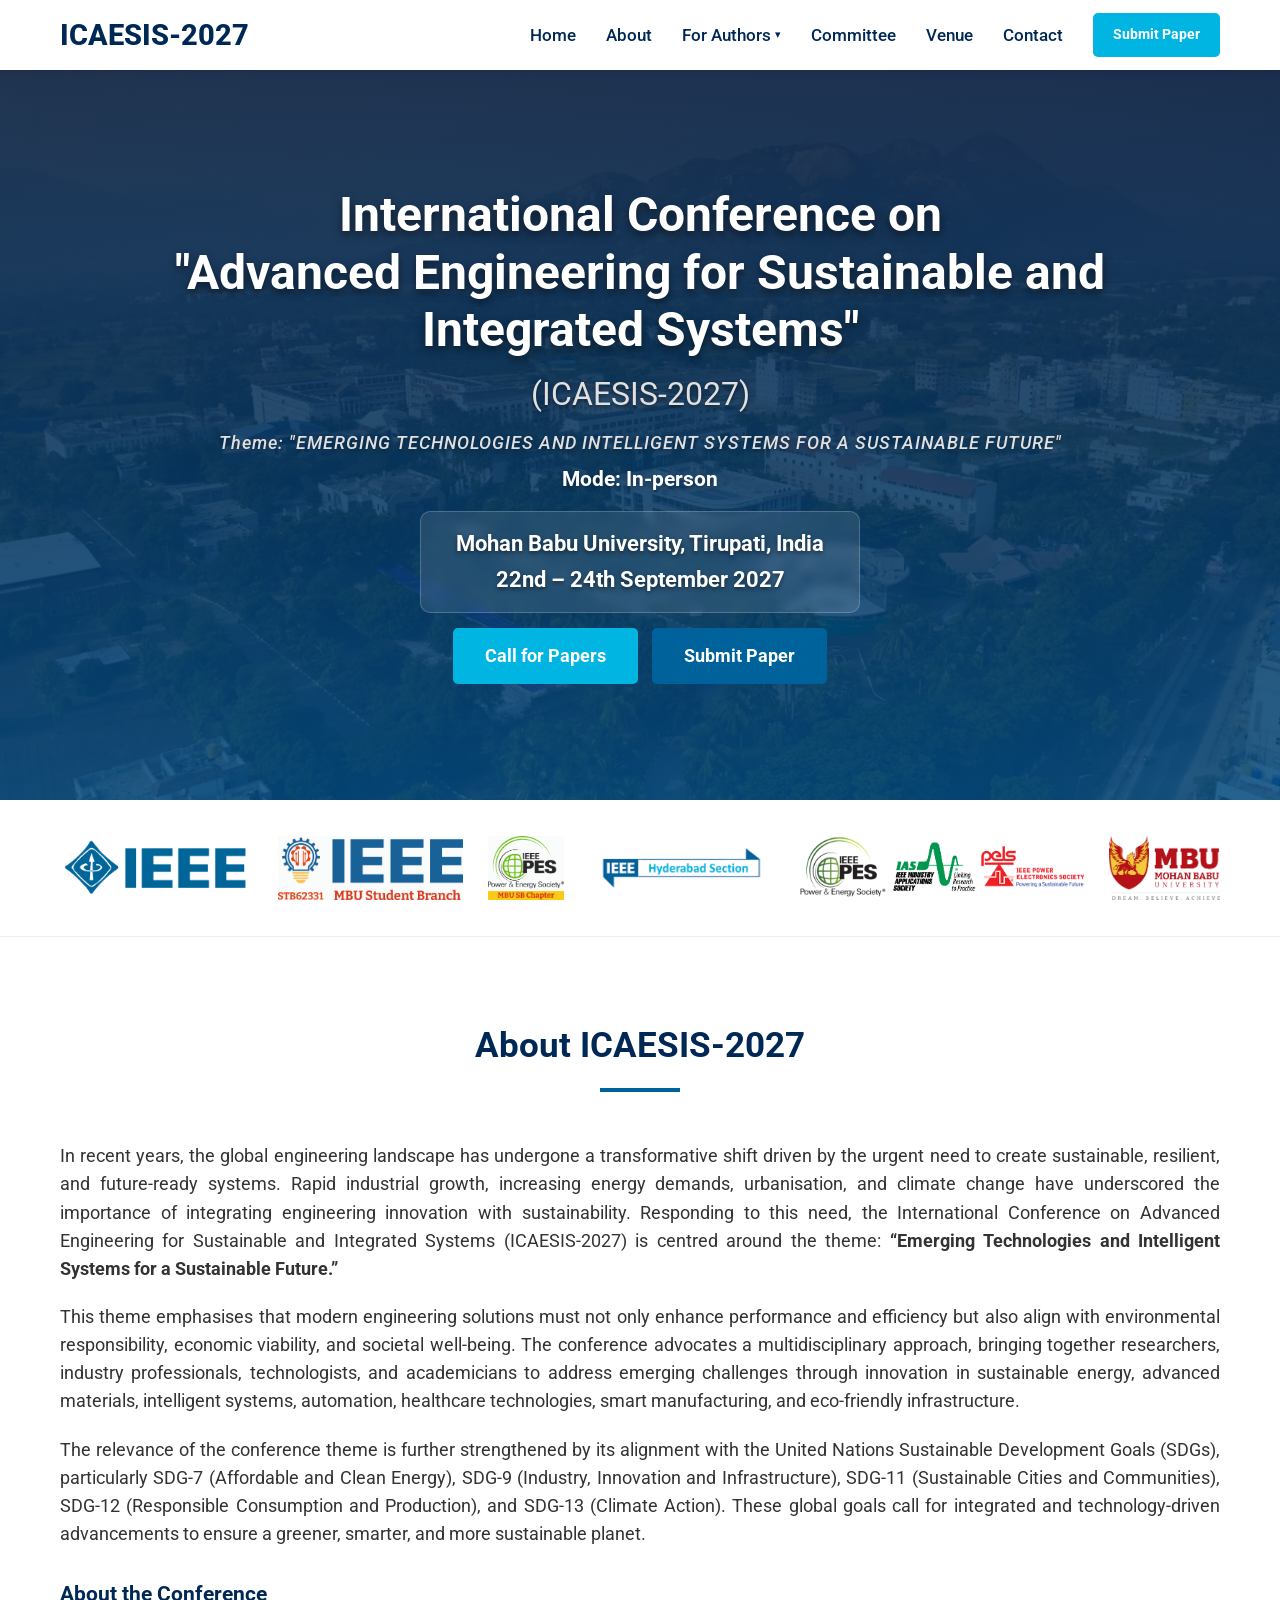
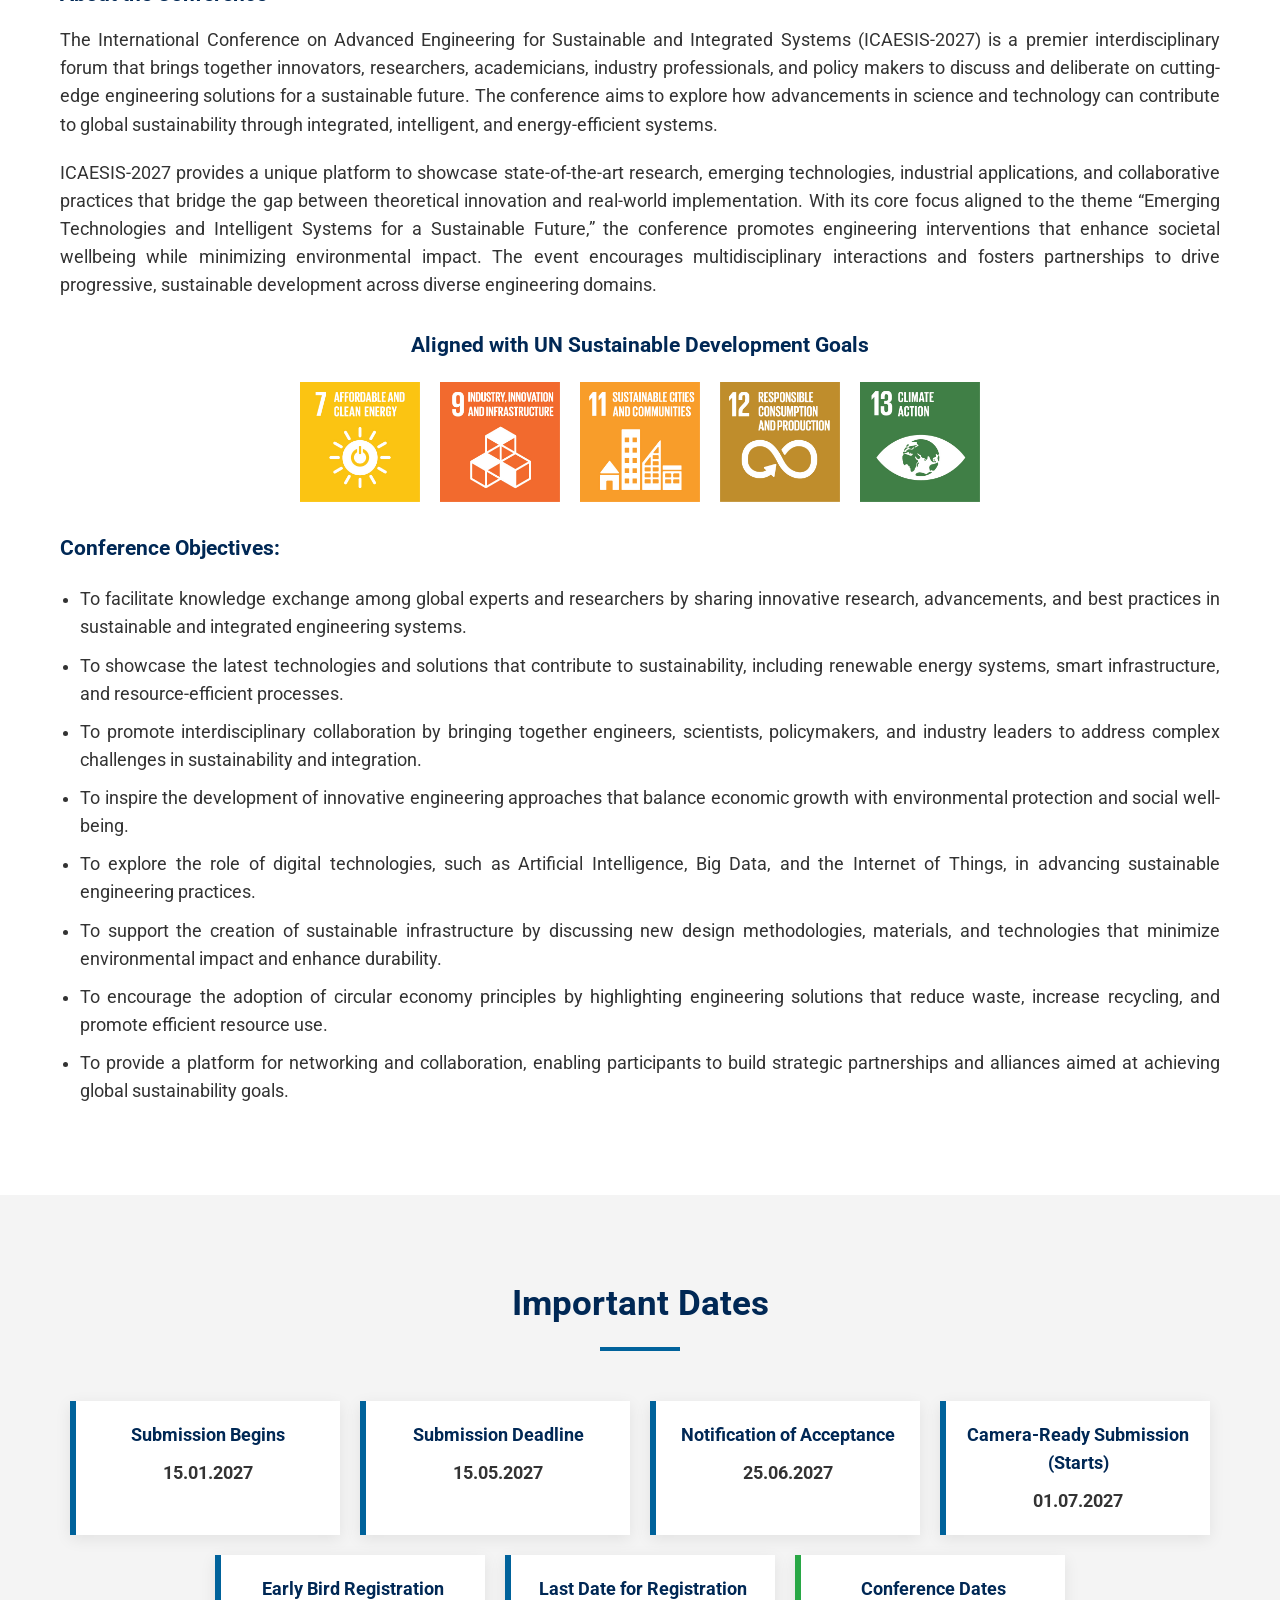
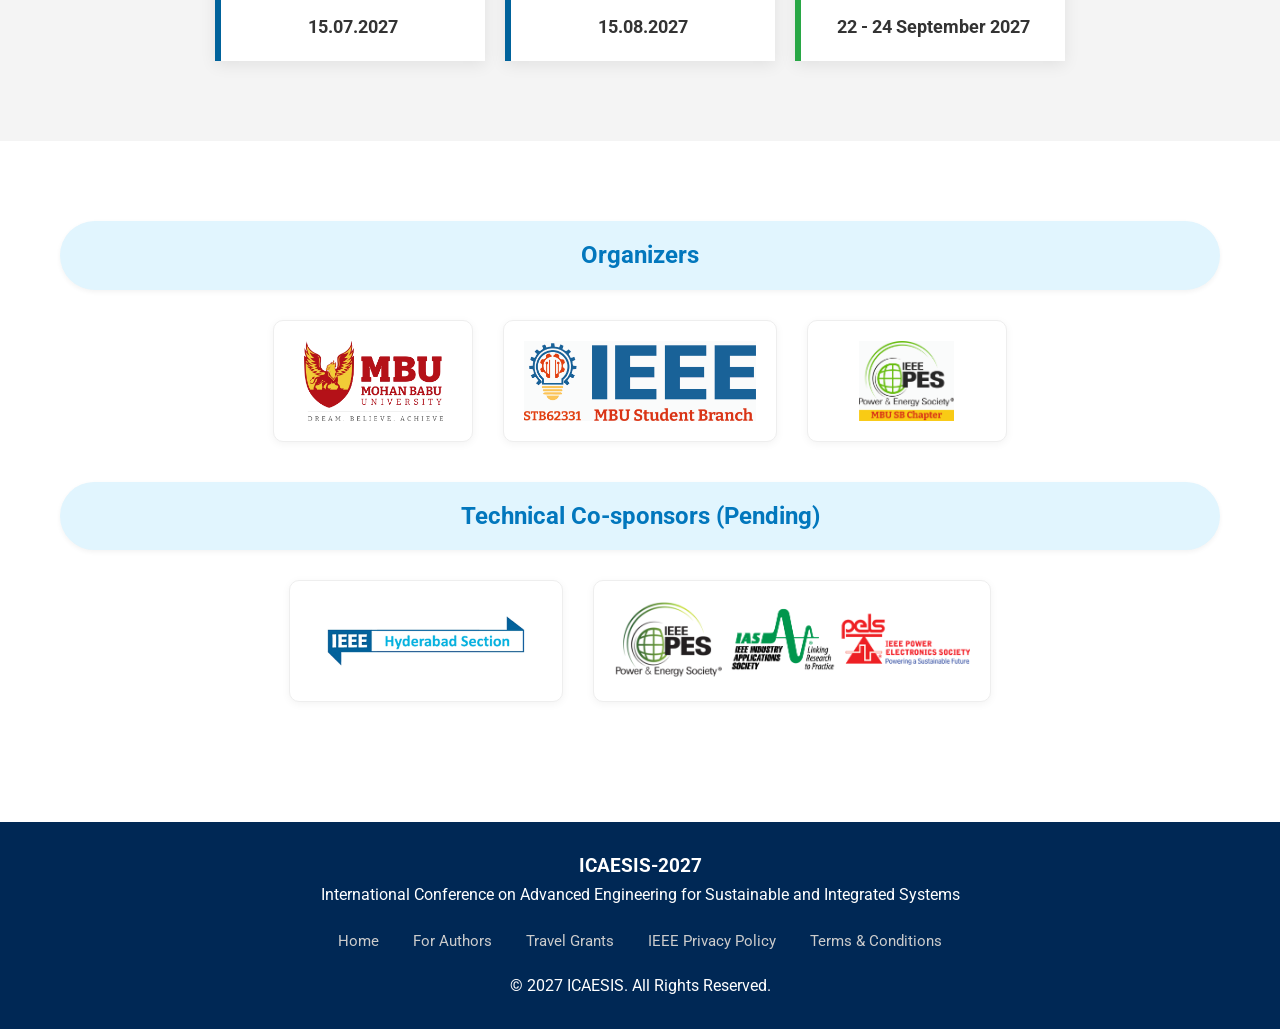
==== commit b887a422: "updates" ====
--- a/index.html
+++ b/index.html
@@ -84,7 +84,6 @@
                  <img src="logos/MBU_IEEE_PES.jpg" alt="IEEE PES" title="IEEE PES/PELS/IAS Jt Chapter">
                       <img src="logos/ieee-hyderabad-logo.jpg" alt="IEEE Hyd" title="IEEE Hyderabad Section">  
                 <img src="logos/PESlogo.png" alt="IEEE PES" title="IEEE PES/PELS/IAS Jt Chapter">
-                    <img src="logos/anrf-logo.png" alt="ANRF" title="Anusandhan National Research Foundation (ANRF)">
                        <img src="logos/mbu-logo.webp" alt="MBU" title="Mohan Babu University">
                        
 
@@ -231,7 +230,7 @@
 
             <!-- Technical Co-Sponsors -->
             <div class="organizer-block">
-                <div class="organizer-header" style="background-color: #e1f5fe; color: #0277bd;">Technical Co-sponsors
+                <div class="organizer-header" style="background-color: #e1f5fe; color: #0277bd;">Technical Co-sponsors (Pending)
         
                 </div>
                 <div class="organizer-logos">
